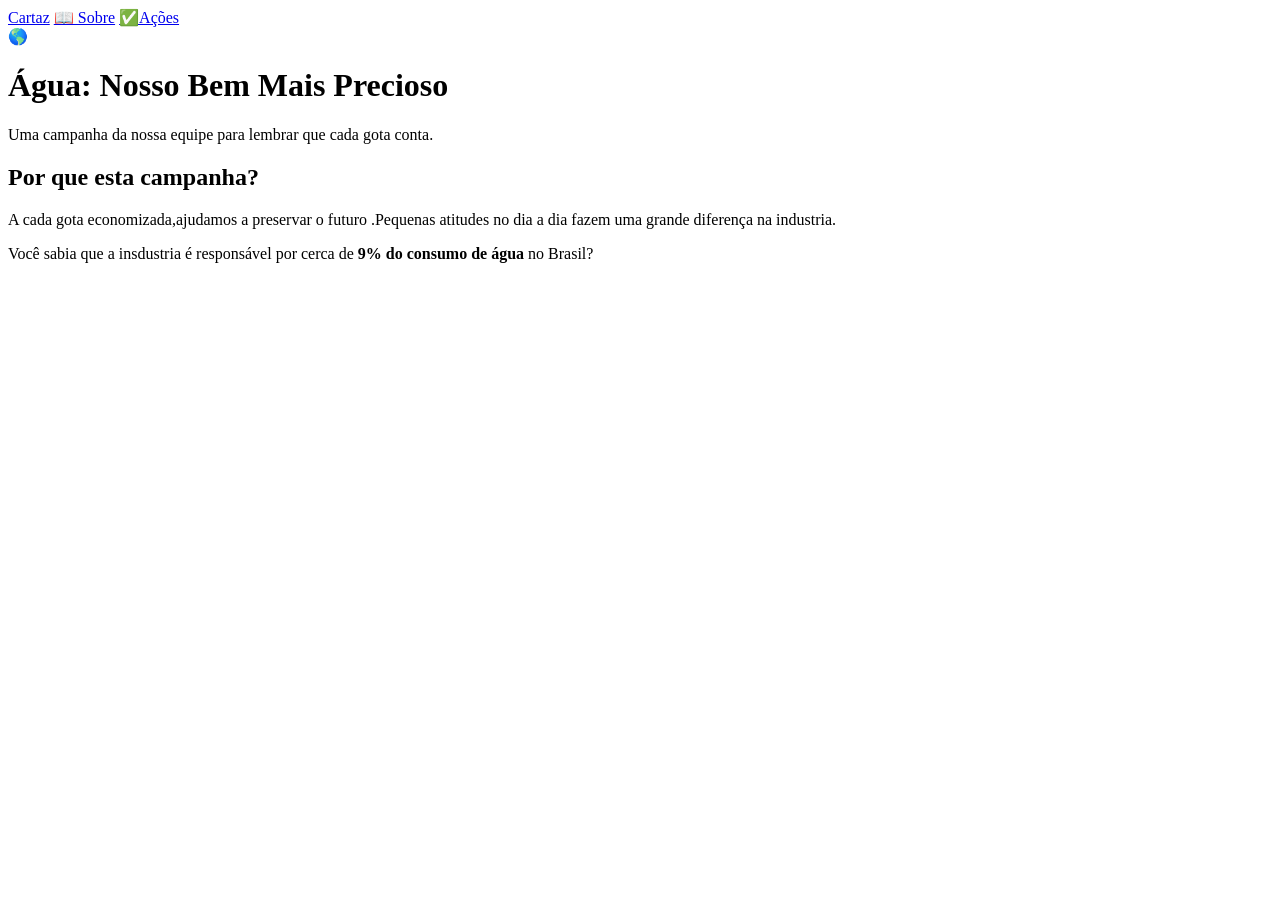
==== index.html @ 1dfa6b28 "feat (home)" ====
<!DOCTYPE html>
<html lang="pt-br">
<head>
    <meta charset="UTF-8">
    <meta name="viewport" content="width=device-width, initial-scale=1.0">
    <title>Água: Nosso Bem Mais Precioso</title>
</head>
<body>
    <header>
        <nav>
            <a href="index.html">Cartaz</a>
            <a href="sobre.html"> 📖 Sobre</a>
            <a href="acoes.html">✅Ações</a>
        </nav>
        <div>🌎</div>
        <h1> Água: Nosso Bem Mais Precioso</h1>
        <p>Uma campanha da nossa equipe para lembrar que cada gota conta.</p>
   
    </header>
    <main>
        <section>
            <article>
                <h2> Por que esta campanha?</h2>
                <p>A cada gota economizada,ajudamos a preservar o futuro .Pequenas atitudes no dia a dia fazem uma grande diferença na industria.</p>
                <p> Você sabia que a insdustria é responsável por cerca de <strong> 9% do consumo de água</strong> no Brasil?</p>
            </article>
        </section>
    </main>
    <footer>

    </footer>
</body>
</html>
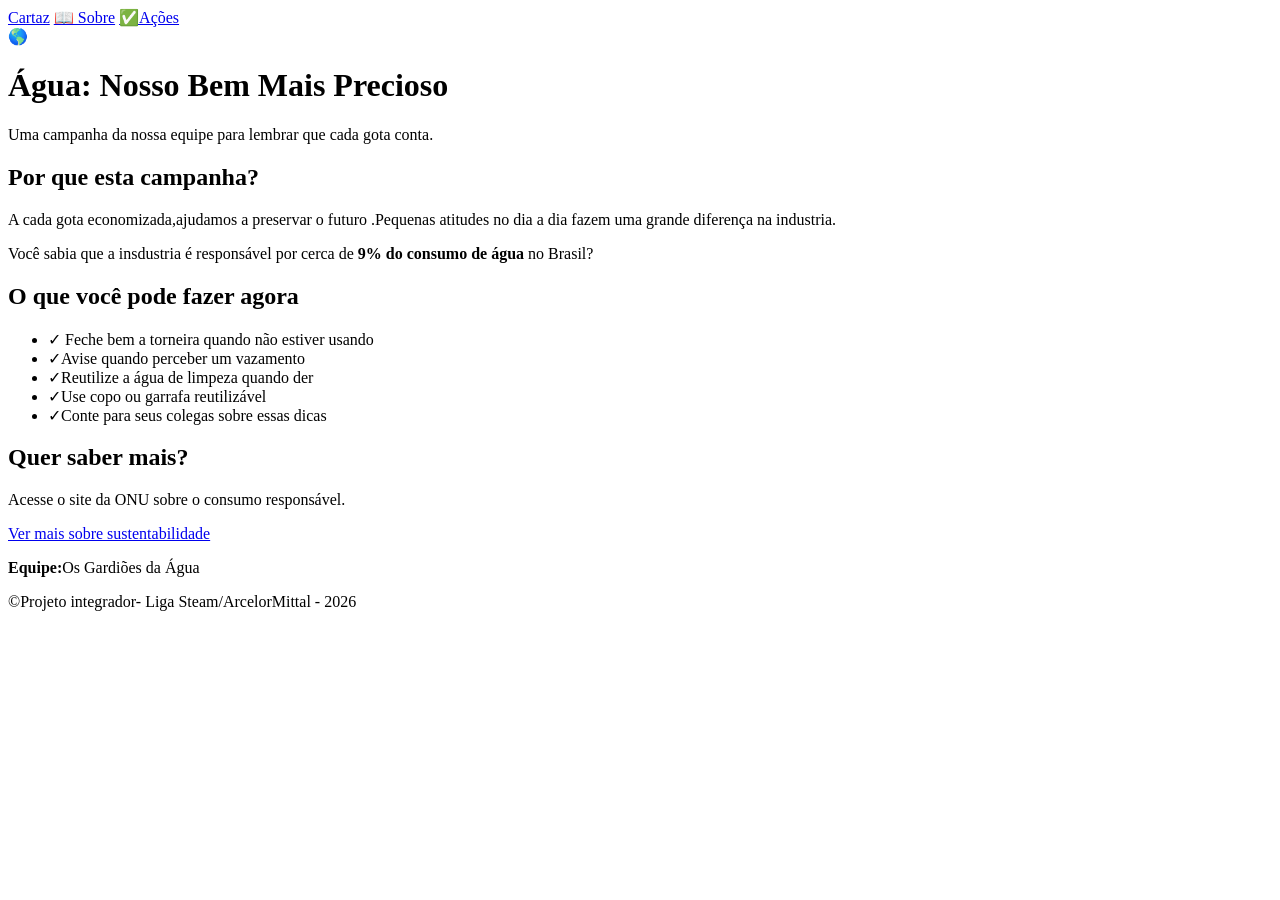
==== commit 20c112dd: "Feat: finalizacao index" ====
--- a/index.html
+++ b/index.html
@@ -25,9 +25,31 @@
                 <p> Você sabia que a insdustria é responsável por cerca de <strong> 9% do consumo de água</strong> no Brasil?</p>
             </article>
         </section>
+
+        <section>
+            <div>
+                <h2> O que você pode fazer agora</h2>
+                <ul>
+                    <li>&check; Feche bem a torneira quando não estiver usando</li> 
+                    <li>&check;Avise quando perceber um vazamento</li>
+                    <li>&check;Reutilize a água de limpeza quando der</li>
+                    <li>&check;Use copo ou garrafa reutilizável</li>
+                    <li>&check;Conte para seus colegas sobre essas dicas</li>
+                </ul>
+            </div>
+        </section>
+
+        <section>
+            <h2> Quer saber mais?</h2>
+            <p>Acesse o site da ONU sobre o consumo responsável.</p>
+            <a href="https://brasil.un.org/pt-br" target="_blank"> Ver mais sobre sustentabilidade </a>
+            
+        </section>
     </main>
     <footer>
+        <p><strong>Equipe:</strong>Os Gardiões da Água</p>
+        <p>&copy;Projeto integrador- Liga Steam/ArcelorMittal - 2026</p>
 
     </footer>
 </body>
-</html>+</html>
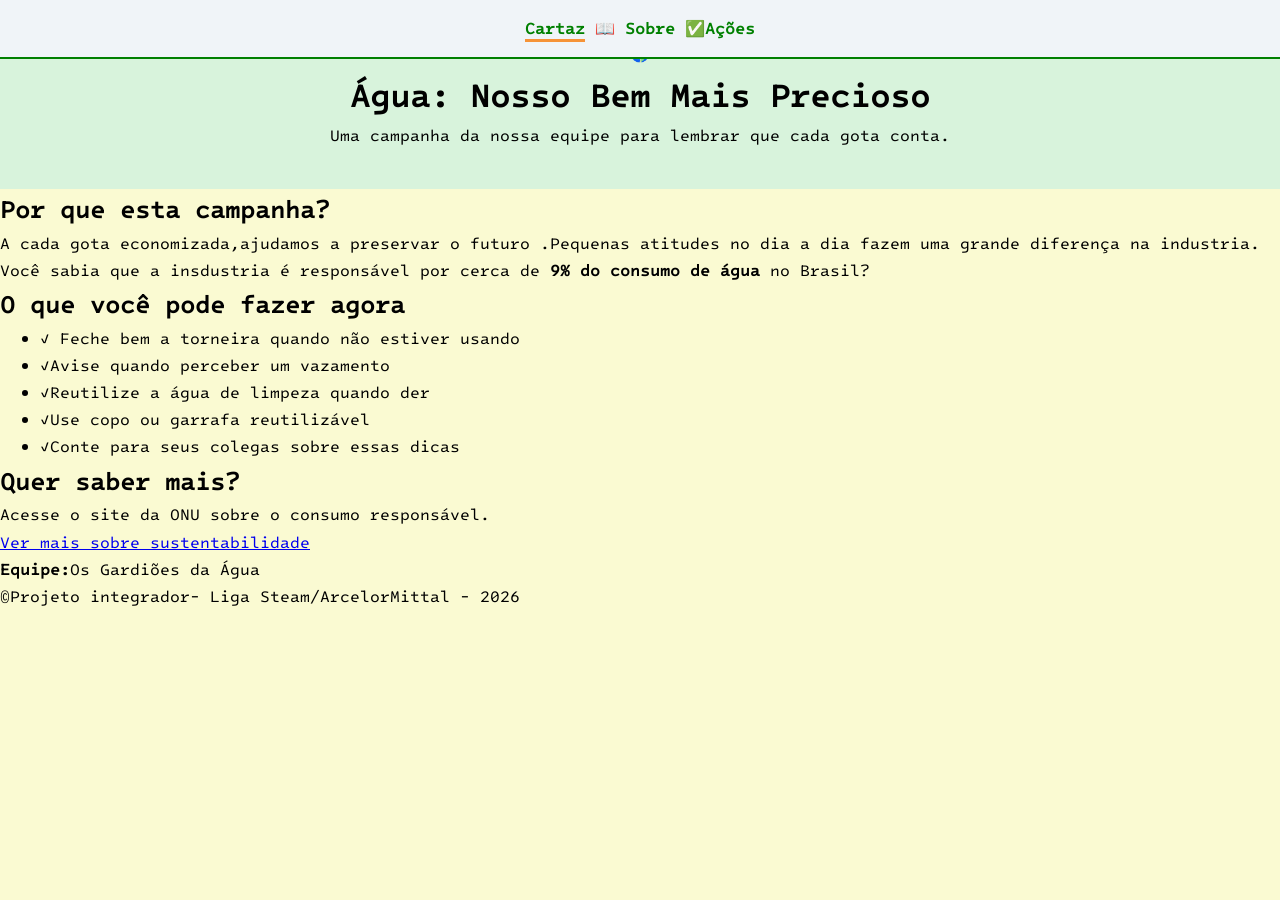
==== commit 93a10784: "feat:estilos em css" ====
--- a/index.html
+++ b/index.html
@@ -4,11 +4,12 @@
     <meta charset="UTF-8">
     <meta name="viewport" content="width=device-width, initial-scale=1.0">
     <title>Água: Nosso Bem Mais Precioso</title>
+    <link rel="stylesheet" href="assets/css/style.css" >
 </head>
 <body>
     <header>
-        <nav>
-            <a href="index.html">Cartaz</a>
+        <nav class="menu-navegacao">
+            <a href="index.html" class="ativo">Cartaz</a>
             <a href="sobre.html"> 📖 Sobre</a>
             <a href="acoes.html">✅Ações</a>
         </nav>
--- a/assets/css/style.css
+++ b/assets/css/style.css
@@ -0,0 +1,46 @@
+@font-face {
+font-family: "intelOneMomo";
+src: url("/assets/fonts/IntelOneMono-VariableFont_wght.ttf")format("truetype");
+font-weight: normal;
+
+}
+
+
+*{
+margin: 0px;
+box-sizing: border-box;
+}
+
+body{
+font-family:"intelOneMomo";
+color:#000;
+background-color:lightgoldenrodyellow;
+line-height: 1.7;
+}
+
+header{
+background: #d8f3dc;
+text-align: center;
+padding: 40px 20px;
+}
+
+.menu-navegacao{
+background: #f0f4f8;
+padding: 15px;
+border-bottom: 2px solid green;
+position: fixed;
+top: 0;
+left: 0;
+width: 100vw;
+z-index: 100;
+}
+.menu-navegacao a {
+margin: 0;
+color: green;
+text-decoration: none;
+font-weight: bold;
+transition: 0.3s;
+}
+
+.menu-navegacao a:hover , .ativo{
+border-bottom: 3px solid #f69337;}
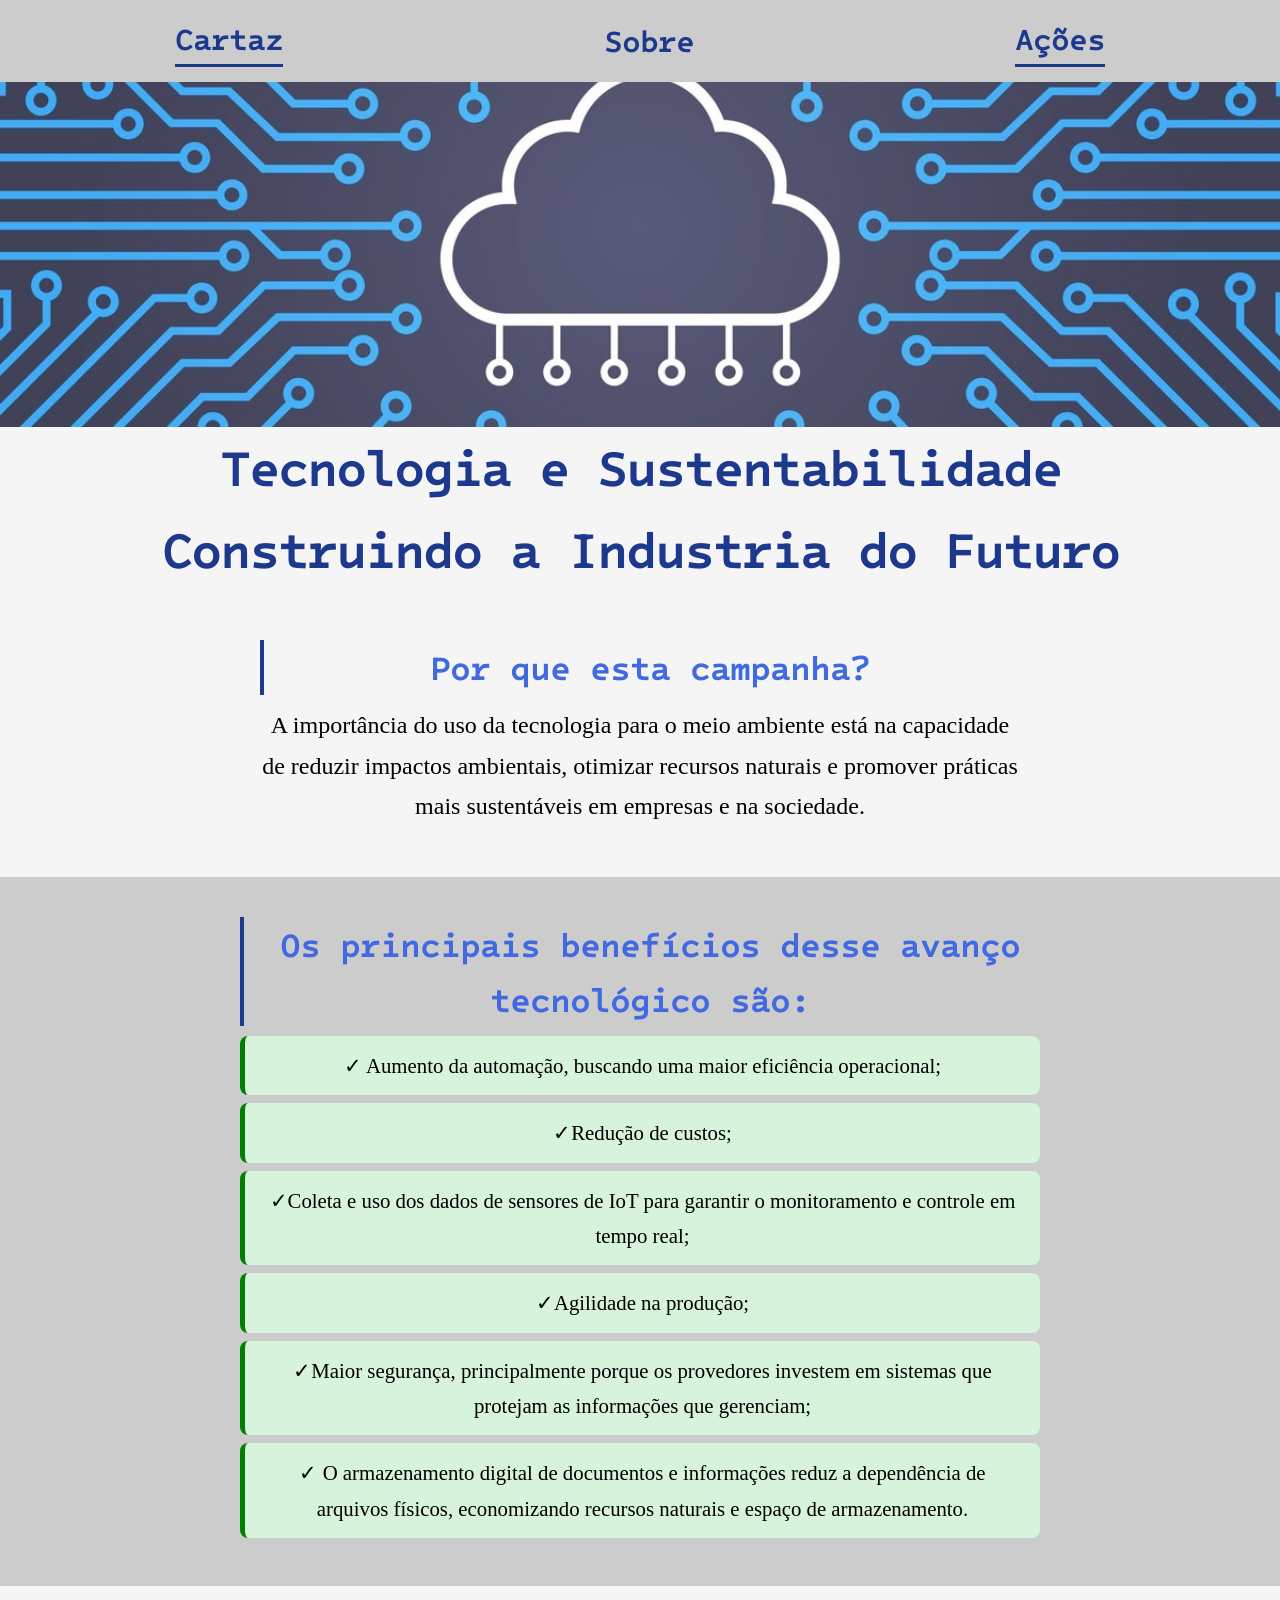
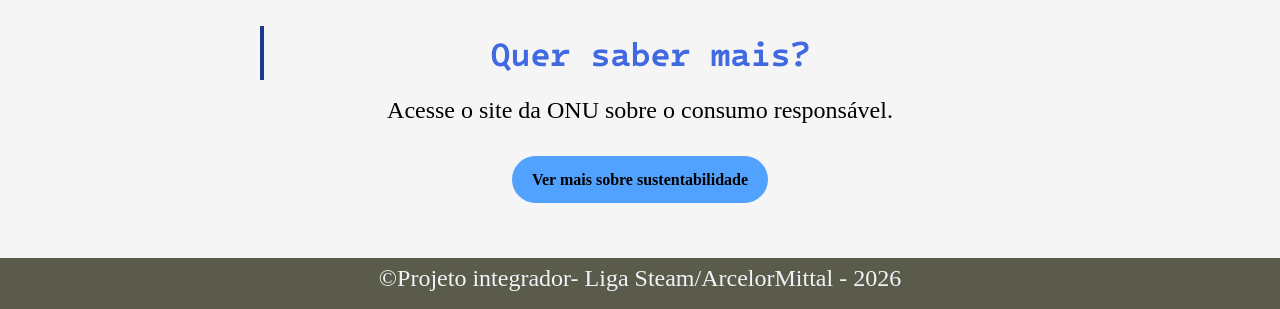
==== commit 9c454920: "new infos" ====
--- a/index.html
+++ b/index.html
@@ -7,35 +7,37 @@
     <link rel="stylesheet" href="assets/css/style.css" >
 </head>
 <body>
-    <header>
+    <>
         <nav class="menu-navegacao">
             <a href="index.html" class="ativo">Cartaz</a>
-            <a href="sobre.html"> 📖 Sobre</a>
-            <a href="acoes.html">✅Ações</a>
+            <a href="sobre.html">Sobre</a>
+            <a href="acoes.html" class="ativo">Ações</a>
         </nav>
-        <div>🌎</div>
-        <h1> Água: Nosso Bem Mais Precioso</h1>
-        <p>Uma campanha da nossa equipe para lembrar que cada gota conta.</p>
+         <div> <img class="img_inicio" src="/assets/img/nuvem.jfif"> </div>
+        
+        <h1>  Tecnologia e Sustentabilidade <br> Construindo a Industria do Futuro</h1> 
+        
    
     </header>
     <main>
         <section>
             <article>
                 <h2> Por que esta campanha?</h2>
-                <p>A cada gota economizada,ajudamos a preservar o futuro .Pequenas atitudes no dia a dia fazem uma grande diferença na industria.</p>
-                <p> Você sabia que a insdustria é responsável por cerca de <strong> 9% do consumo de água</strong> no Brasil?</p>
+               <p>A importância do uso da tecnologia para o meio ambiente está na capacidade de reduzir impactos ambientais,
+                 otimizar recursos naturais e promover práticas mais sustentáveis em empresas e na sociedade.</p>
             </article>
         </section>
 
-        <section>
-            <div>
-                <h2> O que você pode fazer agora</h2>
+        <section class="section-cinza">
+            <div class="container-central">
+                <h2>Os principais benefícios desse avanço tecnológico são:</h2>
                 <ul>
-                    <li>&check; Feche bem a torneira quando não estiver usando</li> 
-                    <li>&check;Avise quando perceber um vazamento</li>
-                    <li>&check;Reutilize a água de limpeza quando der</li>
-                    <li>&check;Use copo ou garrafa reutilizável</li>
-                    <li>&check;Conte para seus colegas sobre essas dicas</li>
+                    <li>&check; Aumento da automação, buscando uma maior eficiência operacional;</li> 
+                    <li>&check;Redução de custos;</li>
+                     <li>&check;Coleta e uso dos dados de sensores de IoT para garantir o monitoramento e controle em tempo real;</li>
+                    <li>&check;Agilidade na produção;</li>
+                    <li>&check;Maior segurança, principalmente porque os provedores investem em sistemas que protejam as informações que gerenciam;</li>
+                    <li>&check; O armazenamento digital de documentos e informações reduz a dependência de arquivos físicos, economizando recursos naturais e espaço de armazenamento.</li>
                 </ul>
             </div>
         </section>
@@ -43,14 +45,15 @@
         <section>
             <h2> Quer saber mais?</h2>
             <p>Acesse o site da ONU sobre o consumo responsável.</p>
-            <a href="https://brasil.un.org/pt-br" target="_blank"> Ver mais sobre sustentabilidade </a>
+            <a href="https://brasil.un.org/pt-br" target="_blank" class="botao"> Ver mais sobre sustentabilidade </a>
             
         </section>
     </main>
     <footer>
-        <p><strong>Equipe:</strong>Os Gardiões da Água</p>
+  
         <p>&copy;Projeto integrador- Liga Steam/ArcelorMittal - 2026</p>
 
     </footer>
+    <script src="/assets/js/script.js"></script>
 </body>
 </html>
--- a/assets/css/style.css
+++ b/assets/css/style.css
@@ -12,35 +12,188 @@
 }
 
 body{
-font-family:"intelOneMomo";
+
 color:#000;
-background-color:lightgoldenrodyellow;
+background-color:oklch(97% 0 0);
 line-height: 1.7;
+text-align: center;
+display: flex;
+flex-direction: column;
+
+}
+
+main{
+
+flex: 1;
 }
 
 header{
 background: #d8f3dc;
 text-align: center;
 padding: 40px 20px;
+margin-top: 20px;
 }
+
+
+
+
 
 .menu-navegacao{
 background: #f0f4f8;
 padding: 15px;
-border-bottom: 2px solid green;
 position: fixed;
 top: 0;
 left: 0;
 width: 100vw;
 z-index: 100;
+display: flex;
+align-items: center;
+justify-content: space-around;
+background: #ccc;
 }
 .menu-navegacao a {
 margin: 0;
-color: green;
+color:oklch(37.9% 0.146 265.522);
 text-decoration: none;
 font-weight: bold;
 transition: 0.3s;
+font-size: 1.8rem;
+text-decoration: none;
+cursor: pointer;
+font-family:"intelOneMomo";
 }
 
-.menu-navegacao a:hover , .ativo{
-border-bottom: 3px solid #f69337;}+.menu-navegacao a:hover{
+border-bottom: 3px solid white}
+
+
+
+.img_inicio{
+display: block;
+margin: auto;
+width: 100%;
+height: 400px;
+object-fit: cover;
+}
+
+h1{
+color: oklch(37.9% 0.146 265.522);
+font-size: 3rem;
+margin: 0 0 10px;
+font-family:"intelOneMomo";
+}
+
+h2{
+color: oklch(44.6% 0.043 257.281);
+font-size: 2em;
+margin: 0 0 10px;
+font-family:"intelOneMomo";
+}
+
+p{
+font-size: 1.5rem;
+margin: 0 0 10px;
+}
+ul{
+list-style: none;
+padding: 0;
+
+}
+
+
+li{
+background: #d8f3dc;
+border-left: 5px solid green;
+padding: 12px 18px;
+margin-bottom: 8px;
+border-radius: 8px;
+
+font-size: 1.3rem;
+
+
+
+}
+section{
+padding: 40px 20px;
+max-width: 800px;
+margin: 0 auto;
+}
+
+.section-cinza{
+background: #ccc;
+max-width: 100%;
+}
+.container-central{
+margin: 0 auto;
+max-width: 800px;
+
+}
+
+h2{
+color: royalblue;
+border-left: 4px solid oklch(37.9% 0.146 265.522);
+padding-left: 15px;
+}
+
+h2:hover{
+border-bottom: 4px solid oklch(37.9% 0.146 265.522);
+
+}
+
+footer{
+background-color:oklch(46.6% 0.025 107.3);
+color: #f0f4f8;
+text-align: center;
+cursor: default;
+
+}
+
+.botao{
+display: inline-block;
+background-color: oklch(70.7% 0.165 254.624);
+color: black;
+padding: 10px 20px;
+border-radius: 30px;
+text-decoration: none;
+font-weight: bold;
+margin: 15px 0;
+}
+
+.ativo{
+border-bottom: 3px solid oklch(37.9% 0.146 265.522);
+}
+
+.lista-acoes{
+display: grid;
+
+}
+
+
+
+
+.container-central{
+
+}
+
+.formulario{
+max-width: 500px;
+margin: 20px auto;
+padding: 25px 65px;
+background: gainsboro;
+border-radius: 12px ;
+border: 1px solid #ccc;
+}
+
+.formulario input{
+width: 100%;
+padding: 12px;
+margin-bottom: 20px;
+border: 1px solid black;
+border-radius: 6px;
+text-align: center;
+height: 15px;
+}
+
+main{
+
+}
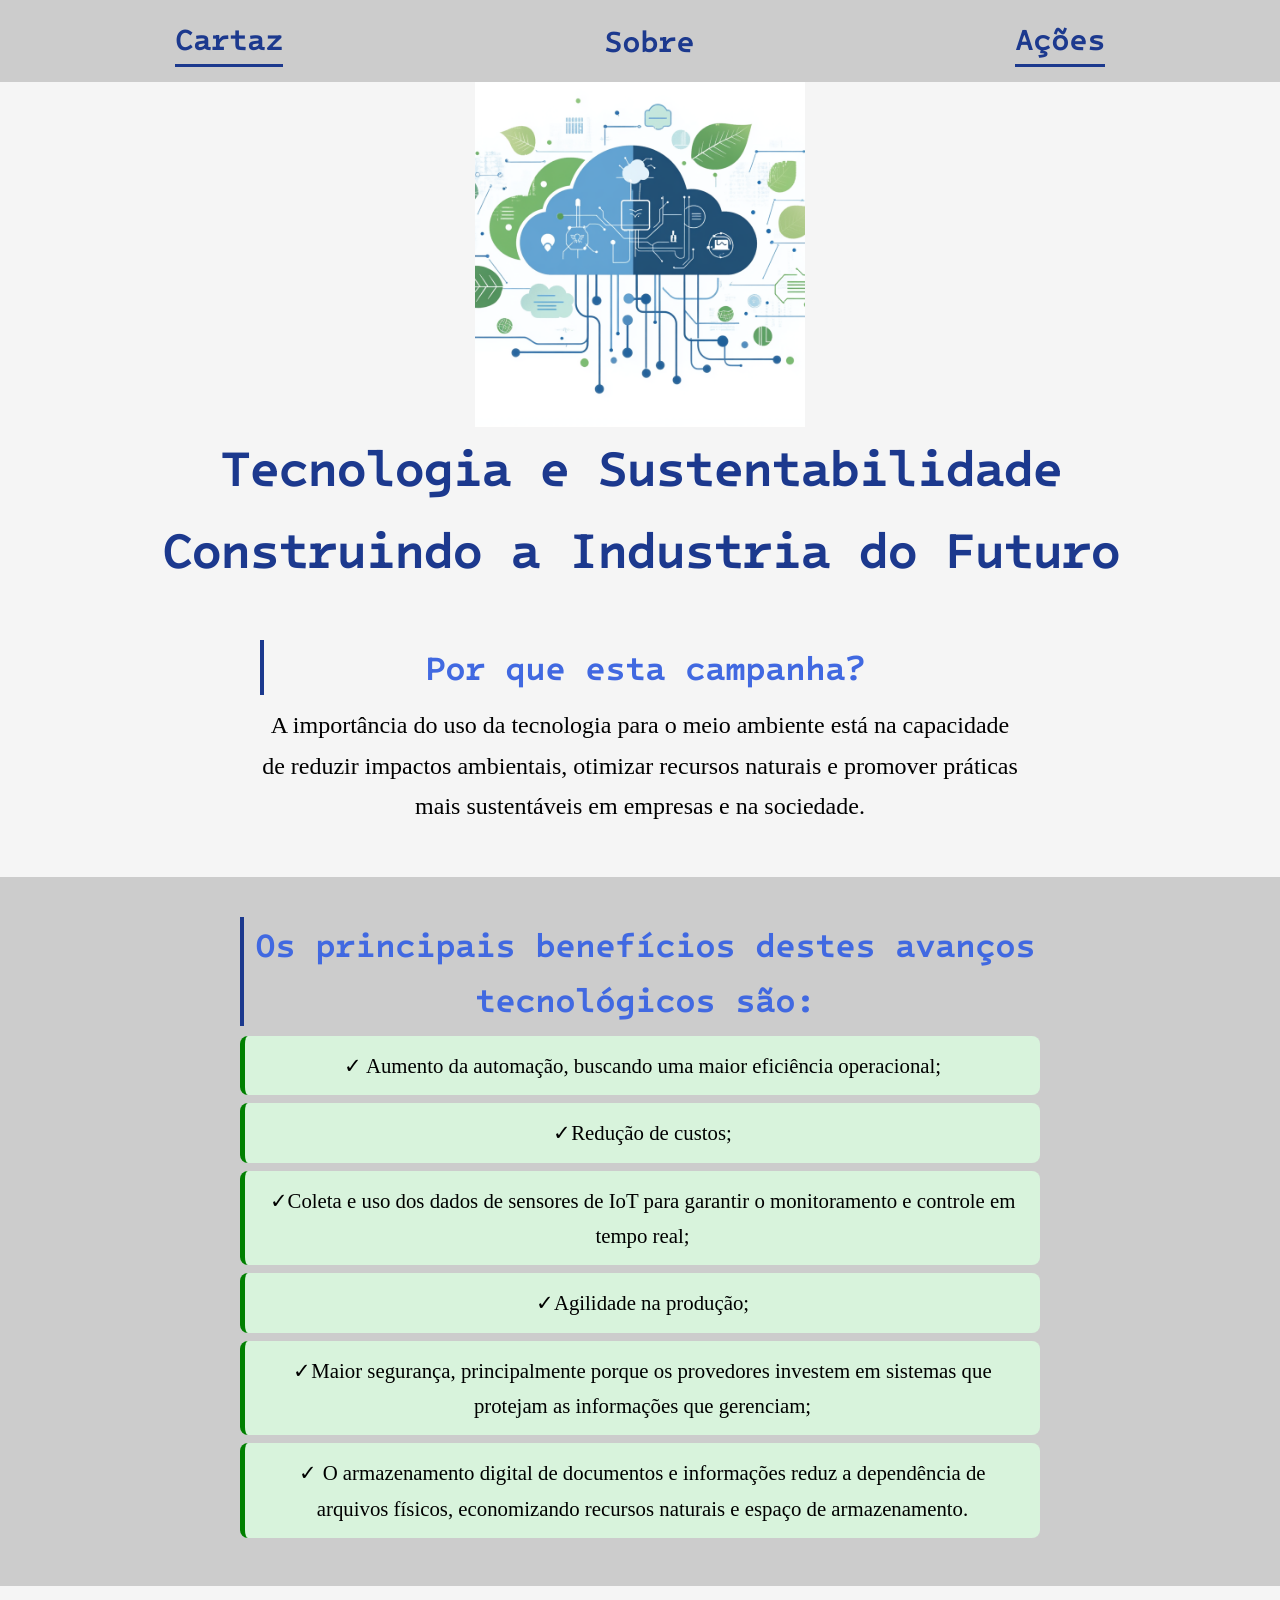
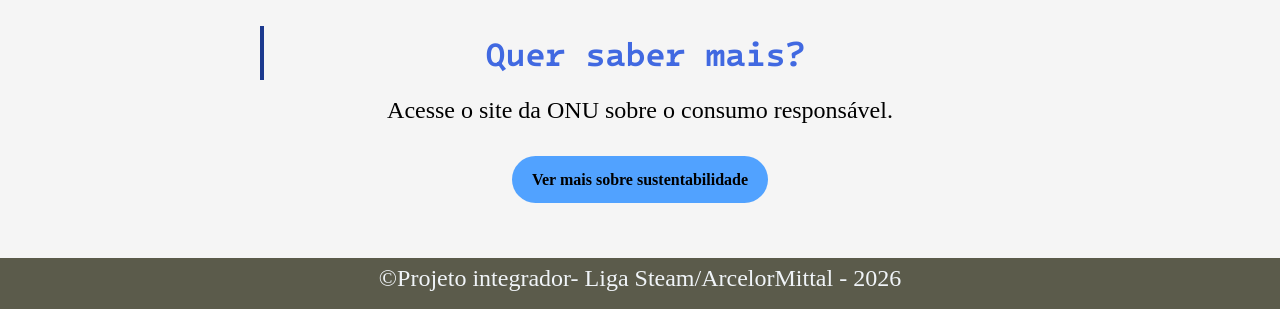
==== commit a061891a: "novas info" ====
--- a/index.html
+++ b/index.html
@@ -13,7 +13,7 @@
             <a href="sobre.html">Sobre</a>
             <a href="acoes.html" class="ativo">Ações</a>
         </nav>
-         <div> <img class="img_inicio" src="/assets/img/nuvem.jfif"> </div>
+         <div> <img class="img_inicio" src="/assets/img/logo.png"> </div>
         
         <h1>  Tecnologia e Sustentabilidade <br> Construindo a Industria do Futuro</h1> 
         
@@ -30,7 +30,7 @@
 
         <section class="section-cinza">
             <div class="container-central">
-                <h2>Os principais benefícios desse avanço tecnológico são:</h2>
+                <h2>Os principais benefícios destes avanços tecnológicos são:</h2>
                 <ul>
                     <li>&check; Aumento da automação, buscando uma maior eficiência operacional;</li> 
                     <li>&check;Redução de custos;</li>
--- a/assets/css/style.css
+++ b/assets/css/style.css
@@ -51,6 +51,7 @@
 justify-content: space-around;
 background: #ccc;
 }
+
 .menu-navegacao a {
 margin: 0;
 color:oklch(37.9% 0.146 265.522);
@@ -71,9 +72,10 @@
 .img_inicio{
 display: block;
 margin: auto;
-width: 100%;
-height: 400px;
+width:330px;
+height:350px;
 object-fit: cover;
+margin-top: 50px;
 }
 
 h1{
@@ -132,13 +134,11 @@
 h2{
 color: royalblue;
 border-left: 4px solid oklch(37.9% 0.146 265.522);
-padding-left: 15px;
-}
-
-h2:hover{
-border-bottom: 4px solid oklch(37.9% 0.146 265.522);
-
-}
+padding-left: 5px;
+}
+
+
+
 
 footer{
 background-color:oklch(46.6% 0.025 107.3);
@@ -182,6 +182,7 @@
 background: gainsboro;
 border-radius: 12px ;
 border: 1px solid #ccc;
+
 }
 
 .formulario input{
@@ -193,7 +194,34 @@
 text-align: center;
 height: 15px;
 }
-
-main{
+label{
+font-size: 25px;
+}
+.btninput{
+display: inline-block;
+background-color: oklch(70.7% 0.165 254.624);
+color: black;
+padding: 10px 20px;
+border-radius: 30px;
+text-decoration: none;
+font-weight: bold;
+margin: 15px 0;
+}
+
+.msg{
+color: red;
+font-weight: bold;
+}
+
+
+@media (max-width: 480px) { 
+    h1{
+    font-size: 1.5rem;
+    h2{ 
+    font-size: 3px;}
+    
+   
+    
+}
 
 }
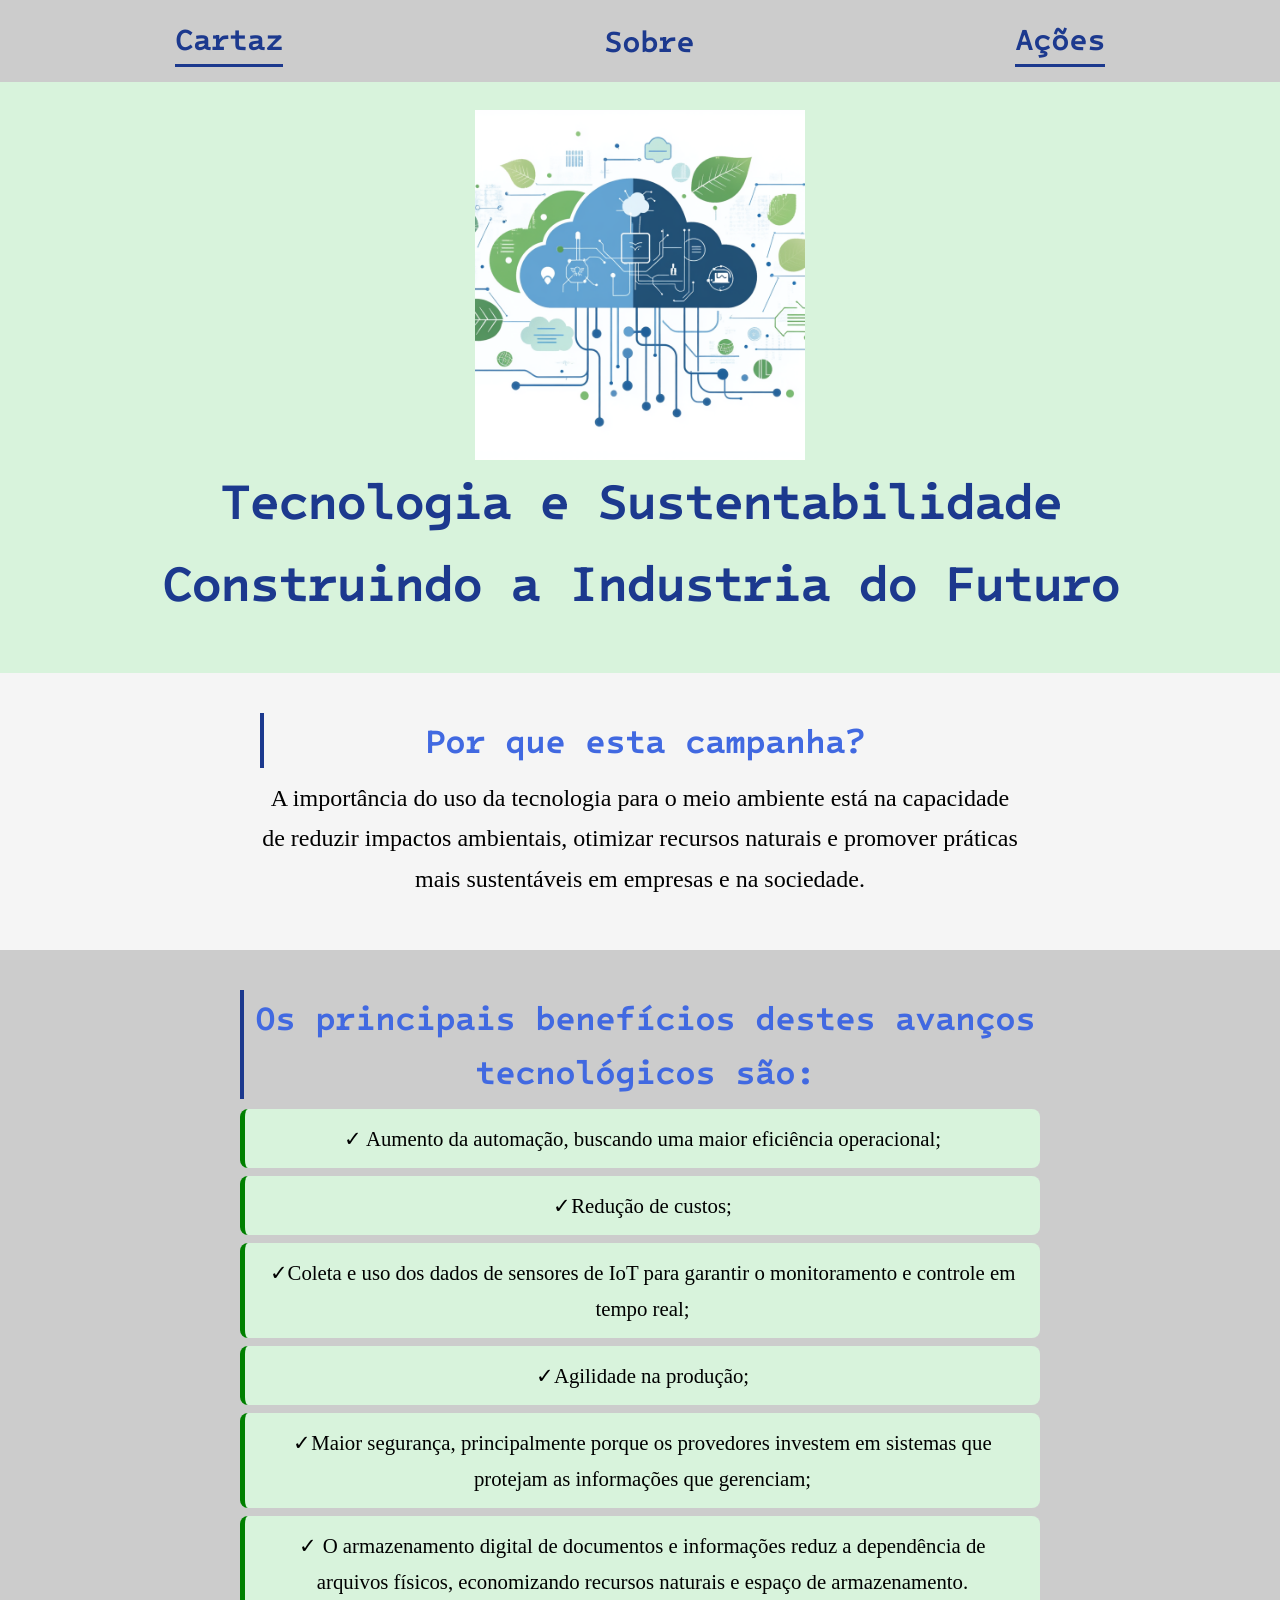
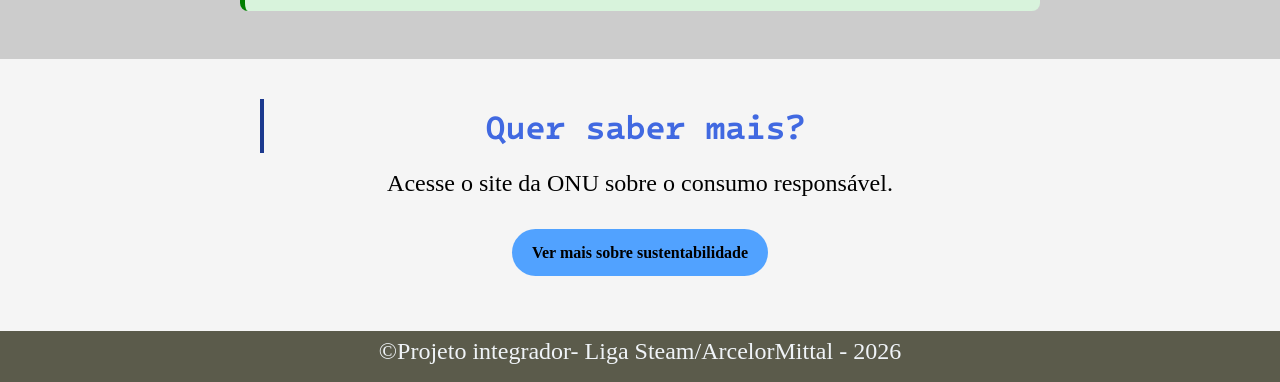
==== commit b382e832: "correcoes" ====
--- a/index.html
+++ b/index.html
@@ -7,13 +7,16 @@
     <link rel="stylesheet" href="assets/css/style.css" >
 </head>
 <body>
-    <>
+    <header>
         <nav class="menu-navegacao">
             <a href="index.html" class="ativo">Cartaz</a>
             <a href="sobre.html">Sobre</a>
             <a href="acoes.html" class="ativo">Ações</a>
         </nav>
-         <div> <img class="img_inicio" src="/assets/img/logo.png"> </div>
+         <div> <img class="img_inicio" src="assets/img/logo.png" alt="logo">
+            
+         </div>
+
         
         <h1>  Tecnologia e Sustentabilidade <br> Construindo a Industria do Futuro</h1> 
         
@@ -54,6 +57,6 @@
         <p>&copy;Projeto integrador- Liga Steam/ArcelorMittal - 2026</p>
 
     </footer>
-    <script src="/assets/js/script.js"></script>
+    <script src="assets/js/script.js"></script>
 </body>
 </html>
